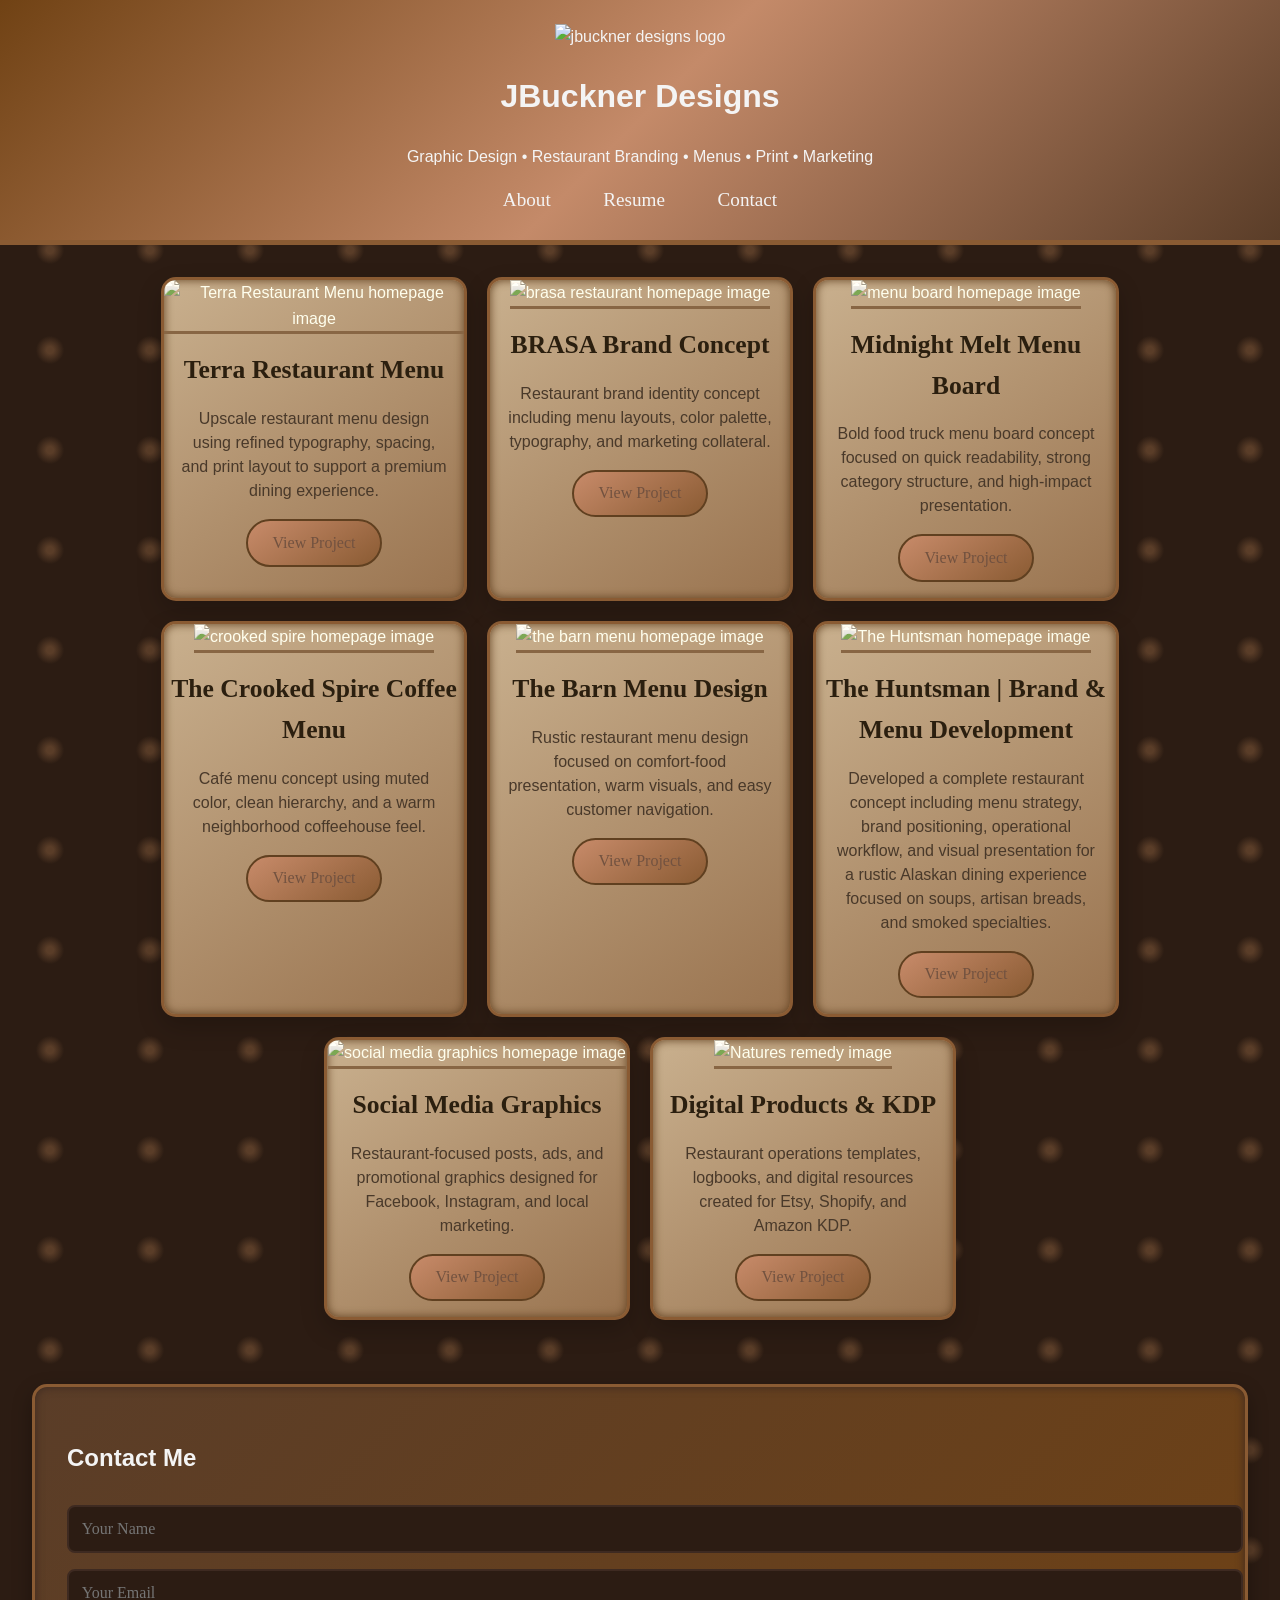
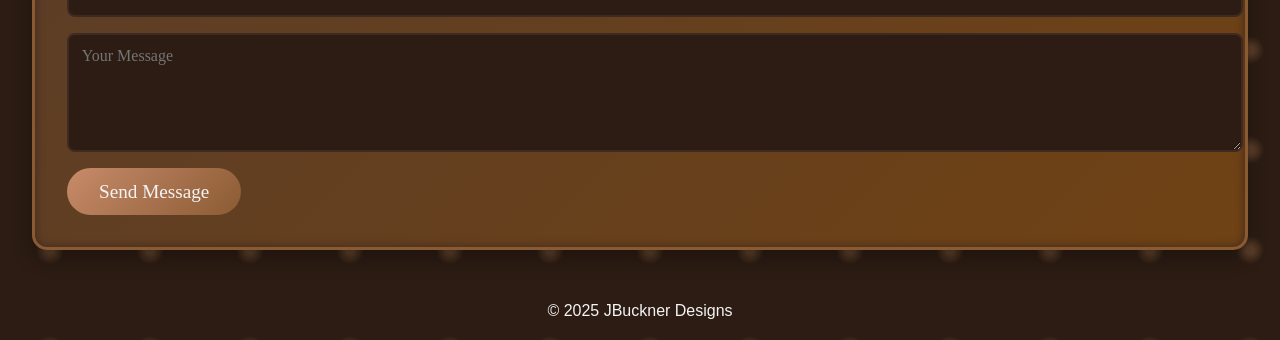
==== index.html @ bff4fa6d "Inital Portfolio upload" ====
<!DOCTYPE html>
<html lang="en">
  <head>
    <meta charset="UTF-8" />
    <meta name="viewport" content="width=device-width, initial-scale=1.0" />
    <title>Digital Showcase</title>
    <link rel="stylesheet" href="style.css" />
  </head>
  <body>
    <header>
       <img
            src="assets/images/jbuckner_designs_loog_trans.png"
            alt="jbuckner designs logo"
          />
<h1>JBuckner Designs</h1>
<p class="tagline">Graphic Design • Restaurant Branding • Menus • Print • Marketing</p>      <nav>
        <a href="about.html">About</a>
        <a href="resume.html">Resume</a>
        <a href="#contact">Contact</a>
      </nav>
    </header>
    <main>
      <div class="product-container">
        <div
          class="product-card"
          onmouseover="showInfo(event, 'info1')"
          onmouseout="hideInfo()"
        >
          <img
            src="assets/images/Copper Terra logo2.pdf.png"
            alt="Terra Restaurant Menu homepage image"
          />
          <h3>Terra Restaurant Menu</h3>
          <p>
           Upscale restaurant menu design using refined typography, spacing, and print layout to support a premium dining experience.
          </p>
          <a
           
            ><button>View Project</button></a
          >
        </div>
        <div
          class="product-card"
          onmouseover="showInfo(event, 'info2')"
          onmouseout="hideInfo()"
        >
          <img
            src="assets/images/1.png"
            alt="brasa restaurant homepage image"
          />
          <h3>BRASA Brand Concept</h3>
          <p>
            Restaurant brand identity concept including menu layouts, color palette, typography, and marketing collateral.
          </p>
          <a
            ><button>View Project</button></a
          >
        </div>
        <div
          class="product-card"
          onmouseover="showInfo(event, 'info3')"
          onmouseout="hideInfo()"
        >
          <img
            src="assets/images/MIDNIGHT MELT.png"
            alt="menu board homepage image"
          />
          <h3>Midnight Melt Menu Board</h3>
          <p>Bold food truck menu board concept focused on quick readability, strong category structure, and high-impact presentation.</p>
          <a
            ><button>View Project</button></a
          >
        </div>
        <div
          class="product-card"
          onmouseover="showInfo(event, 'info4')"
          onmouseout="hideInfo()"
        >
          <img
            src="assets/images/spire3.png"
            alt="crooked spire homepage image"
          />
          <h3>The Crooked Spire Coffee Menu</h3>
          <p>Café menu concept using muted color, clean hierarchy, and a warm neighborhood coffeehouse feel.</p>
          <a
            ><button>View Project</button></a
          >
        </div>
        <div
          class="product-card"
          onmouseover="showInfo(event, 'info5')"
          onmouseout="hideInfo()"
        >
          <img
            src="assets/images/the_barn_brunch.png"
            alt="the barn menu homepage image"
          />
          <h3>The Barn Menu Design</h3>
          <p>
            Rustic restaurant menu design focused on comfort-food presentation, warm visuals, and easy customer navigation.
          </p>
          <a
            ><button>View Project</button></a
          >
        </div>
        <div
          class="product-card"
          onmouseover="showInfo(event, 'info6')"
          onmouseout="hideInfo()"
        >
          <img
            src="assets/images/huntsmanmenu.png"
            alt="The Huntsman homepage image"/>
          <h3>The Huntsman | Brand & Menu Development</h3>
          <p>Developed a complete restaurant concept including menu strategy, brand positioning, operational workflow, and visual presentation for a rustic Alaskan dining experience focused on soups, artisan breads, and smoked specialties.</p>
          <a
            ><button>View Project</button></a
          >
        </div>
                <div
          class="product-card"
          onmouseover="showInfo(event, 'info7')"
          onmouseout="hideInfo()"
        >
          <img
            src="assets/images/social1.png"
            alt="social media graphics homepage image"
          />
          <h3>Social Media Graphics</h3>
          <p>Restaurant-focused posts, ads, and promotional graphics designed for Facebook, Instagram, and local marketing.</p>
          <a
            ><button>View Project</button></a
          >
        </div>
        <div
          class="product-card"
          onmouseover="showInfo(event, 'info8')"
          onmouseout="hideInfo()"
        >
          <img
            src="assets/images/2_Paperback cover.png"
            alt="Natures remedy image"
          />
          <h3>Digital Products & KDP</h3>
          <p>
            Restaurant operations templates, logbooks, and digital resources created for Etsy, Shopify, and Amazon KDP.
          </p>
          <a
            ><button>View Project</button></a
          >
        </div>
     

      </div>

      <div id="info-box" class="info-box"></div>

      <section id="contact">
        <h2>Contact Me</h2>
        <form action="https://formspree.io/f/your-email" method="POST">
          <input type="text" name="name" placeholder="Your Name" required />
          <input
            type="email"
            name="_replyto"
            placeholder="Your Email"
            required
          />
          <textarea
            name="message"
            placeholder="Your Message"
            rows="5"
            required
          ></textarea>
          <button type="submit">Send Message</button>
        </form>
      </section>
</div>
    </main>
    <footer>
      <p>&copy; 2025 JBuckner Designs</p>
    </footer>
    <script src="script.js"></script>
  </body>
</html>
---- style.css ----
body {
  font-family: Arial, sans-serif;
  margin: 0;
  padding: 0;
  line-height: 1.6;
  background: #2c1c13;
  background-image: radial-gradient(
      circle at center,
      #5a3d28 5%,
      transparent 20%
    ),
    url("assets/images/gear-pattern.png");
  background-size: 100px 100px, cover;
  color: #f4f4f4;
}

header {
  background: linear-gradient(135deg, #704214, #c48a69, #5a3d28);
  color: #f4f4f4;
  padding: 1.5rem;
  text-align: center;
  border-bottom: 5px solid #8a5b33;
}

header nav a {
  color: #f4f4f4;
  margin: 0 1.5rem;
  text-decoration: none;
  font-family: "Playfair Display", serif;
  font-size: 1.2rem;
}

header nav a:hover {
  color: #c48a69;
  text-shadow: 0 2px 4px rgba(0, 0, 0, 0.6);
}

.product-container {
  display: flex;
  flex-wrap: wrap;
  gap: 20px;
  justify-content: center;
  padding: 2rem;
}

.product-card {
  background: linear-gradient(145deg, #c9b08e, #99734f);
  border: 3px solid #8a5b33;
  border-radius: 15px;
  box-shadow: 0 10px 25px rgba(0, 0, 0, 0.2), 0 0 10px #604020 inset;
  overflow: hidden;
  width: 300px;
  text-align: center;
  position: relative;
  transition: transform 0.3s ease, box-shadow 0.3s ease;
}

.product-card:hover {
  transform: scale(1.05);
  box-shadow: 0 15px 35px rgba(0, 0, 0, 0.3), 0 0 20px #604020 inset;
}

.product-card img {
  width: 100%;
  height: 200px;
  object-fit: cover;
  border-bottom: 3px solid #8a5b33;
  filter: sepia(40%);
}

.product-card h3 {
  margin: 1rem 0;
  font-size: 1.6rem;
  font-family: "Cormorant Garamond", serif;
  color: #2b1f0f;
}

.product-card p {
  font-size: 1rem;
  color: #49392a;
  padding: 0 1rem;
  margin-bottom: 1rem;
  line-height: 1.5;
}

.product-card button {
  background: linear-gradient(145deg, #c88b6a, #8a5b33);
  color: #725240;
  border: 2px solid #604020;
  padding: 0.8rem 1.5rem;
  border-radius: 30px;
  font-family: "Playfair Display", serif;
  cursor: pointer;
  font-size: 1rem;
  margin-bottom: 1rem;
  transition: transform 0.3s ease, background 0.3s ease;
}

.product-card button:hover {
  background: linear-gradient(145deg, #8a5b33, #604020);
  transform: scale(1.05);
}

.product-card::before {
  content: "";
  position: absolute;
  top: 0;
  left: 0;
  width: 100%;
  height: 100%;
  background: url("assets/images/texture.png") repeat;
  opacity: 0.1;
  pointer-events: none;
  z-index: -1;
}

.info-box {
  position: absolute;
  top: 0;
  left: 250px;
  width: 300px;
  padding: 20px;
  background-color: #5a3d28; /* Match theme background */
  border: 1px solid #8a5b33; /* Match copper border */
  border-radius: 10px;
  box-shadow: 0 4px 8px rgba(0, 0, 0, 0.1);
  display: none;
  z-index: 1000;
  color: #f4f4f4; /* Light text color */
}

.info-box.visible {
  display: block;
}

.info-box h4 {
  margin-bottom: 15px;
  font-size: 1.6rem;
  color: #c48a69; /* Copper-like heading */
  font-weight: bold;
}

.info-box p {
  font-size: 1.1rem; /* Slightly larger for readability */
  color: #f4f4f4; /* Light text */
  line-height: 1.8; /* Increase line spacing */
  margin-bottom: 15px; /* Add space between paragraphs */
}

.info-box p span {
  font-weight: bold; /* Highlight important terms */
  color: #e0c18c; /* Slightly lighter color for emphasis */
}
#contact {
  background: linear-gradient(135deg, #5a3d28, #704214);
  border: 3px solid #8a5b33;
  border-radius: 15px;
  padding: 2rem;
  margin: 2rem;
  box-shadow: 0 8px 20px rgba(0, 0, 0, 0.3), inset 0 0 10px #3e2a21;
  color: #f4f4f4;
}

#contact form input,
#contact form textarea {
  width: 100%;
  padding: 0.8rem;
  margin: 0.5rem 0;
  border: 2px solid #3e2a21;
  border-radius: 8px;
  background-color: #2c1c13;
  color: #f4f4f4;
  font-family: "Cormorant Garamond", serif;
  font-size: 1rem;
}

#contact form input:focus,
#contact form textarea:focus {
  outline: none;
  border-color: #c48a69;
  box-shadow: 0 0 5px #c48a69;
}

#contact form button {
  background: linear-gradient(135deg, #c88b6a, #8a5b33);
  color: #f4f4f4;
  border: none;
  padding: 0.8rem 2rem;
  border-radius: 30px;
  font-family: "Playfair Display", serif;
  font-size: 1.2rem;
  cursor: pointer;
  transition: transform 0.3s ease, background 0.3s ease;
}

#contact form button:hover {
  background: linear-gradient(135deg, #8a5b33, #5a3d28);
  transform: translateY(-2px);
}

@media (max-width: 768px) {
  .product-card {
    width: 100%;
  }
}
footer {
  text-align: center;
  width: 100%;
  padding: 1rem 0;
}

footer p {
  margin: 0;
}
/* ABOUT PAGE */
.about-page {
  font-family: Arial, sans-serif;
  margin: 0;
  padding: 0;
  background: #2c1c13;
  background-image: radial-gradient(
      circle at center,
      rgba(90, 61, 40, 0.12) 5%,
      transparent 20%
    ),
    url("assets/images/gear-pattern.png");
  background-size: 100px 100px, cover;
  color: #f4f4f4;
  line-height: 1.7;
}

.about-page header {
  background: linear-gradient(135deg, #5a3d28, #c48a69);
  color: #fff;
  padding: 2rem;
  text-align: center;
  border-bottom: 4px solid #8a5b33;
}

.about-page header h1 {
  font-family: "Playfair Display", serif;
  font-size: 2.75rem;
  margin: 0;
}

.about-page header nav {
  margin-top: 1rem;
}

.about-page header nav a {
  color: #f4f4f4;
  margin: 0 1rem;
  text-decoration: none;
  font-size: 1.1rem;
  font-family: "Playfair Display", serif;
}

.about-page main {
  max-width: 1200px;
  width: 90%;
  margin: 3rem auto;
  padding: 5rem;}
.about-page main h2 {
  font-family: "Playfair Display", serif;
  font-size: 2.6rem;
  color: #c48a69;
  margin-bottom: 2rem;
  text-align: center;
}

.about-page main p strong {
  color: #c48a69;
}

.about-page .mission-line {
  margin-top: 3rem;
  padding: 2rem;
  border-left: 5px solid #c48a69;
  background: rgba(196, 138, 105, 0.12);
  border-radius: 12px;
}

.about-page .mission-line h3 {
  font-family: "Playfair Display", serif;
  color: #c48a69;
  font-size: 1.6rem;
  margin-top: 0;
}

.about-page .mission-line p {
  font-size: 1.35rem;
  line-height: 1.7;
  font-weight: bold;
  margin-bottom: 0;
}

.about-page footer {
  background: #333;
  color: #fff;
  text-align: center;
  padding: 1rem;
  margin-top: 2rem;
}

.about-page footer p {
  margin: 0;
  font-size: 0.9rem;
}

@media (max-width: 600px) {
  .about-page main {
    max-width: 90%;
    padding: 2rem;
  }

  .about-page header h1 {
    font-size: 2rem;
  }

  .about-page main h2 {
    font-size: 2rem;
  }

  .about-page main p {
    font-size: 1rem;
  }
}


/* General Styles for Resume Layout */
.resume-layout {
  font-family: Arial, sans-serif;
  margin: 0;
  padding: 0;
  background: #f4f4f4; /* Light background for paper-like feel */
  color: #333; /* Dark text for readability */
  line-height: 1.8;
}

.resume-layout header {
  background: #333;
  color: #fff;
  text-align: center;
  padding: 1.5rem;
}

.resume-layout header h1 {
  font-size: 2rem;
  margin: 0;
}

.resume-layout header p {
  font-size: 1rem;
  margin: 0.5rem 0;
}

.resume-layout header nav {
  margin-top: 1rem;
}

.resume-layout header nav a {
  color: #c48a69;
  margin: 0 1rem;
  text-decoration: none;
  font-size: 1rem;
}

.resume-layout header nav a:hover {
  text-decoration: underline;
}

/* Main Section */
.resume-layout main {
  max-width: 800px;
  margin: 2rem auto;
  padding: 2rem;
  background: #fff;
  border-radius: 10px;
  box-shadow: 0 4px 10px rgba(0, 0, 0, 0.1);
}

.resume-layout main h2 {
  font-size: 1.8rem;
  color: #c48a69;
  border-bottom: 2px solid #c48a69;
  padding-bottom: 0.5rem;
  margin-bottom: 1rem;
}

.resume-layout article {
  margin-bottom: 2rem;
}

.resume-layout article h3 {
  font-size: 1.5rem;
  color: #333;
  margin-bottom: 0.5rem;
}

.resume-layout article p,
.resume-layout article ul {
  margin: 0.5rem 0;
  font-size: 1rem;
}

.resume-layout article ul {
  padding-left: 1.5rem;
}

.resume-layout article ul li {
  list-style: disc;
}

/* Contact Section */
.resume-layout #contact {
  margin-top: 2rem;
}

.resume-layout #contact a {
  color: #c48a69;
  text-decoration: none;
}

.resume-layout #contact a:hover {
  text-decoration: underline;
}

/* Footer */
.resume-layout footer {
  background: #333;
  color: #fff;
  text-align: center;
  padding: 1rem;
  margin-top: 2rem;
}
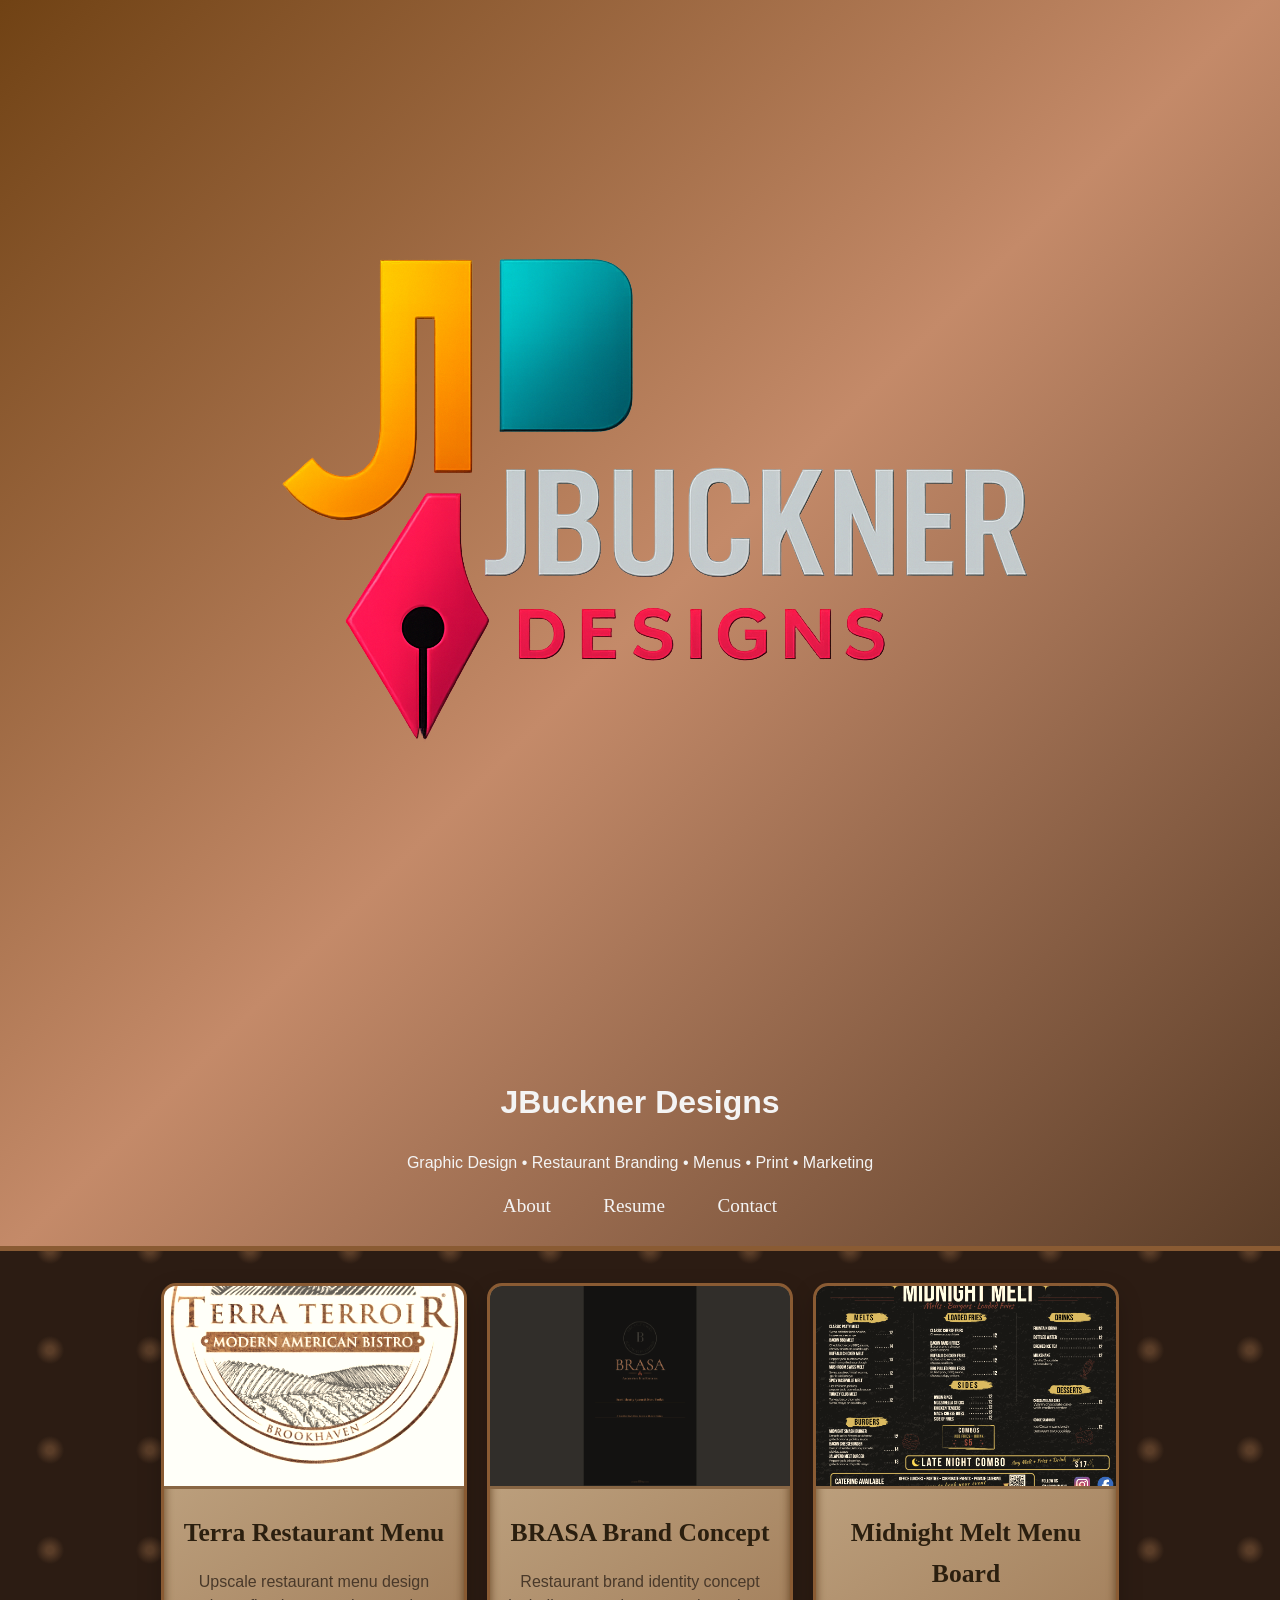
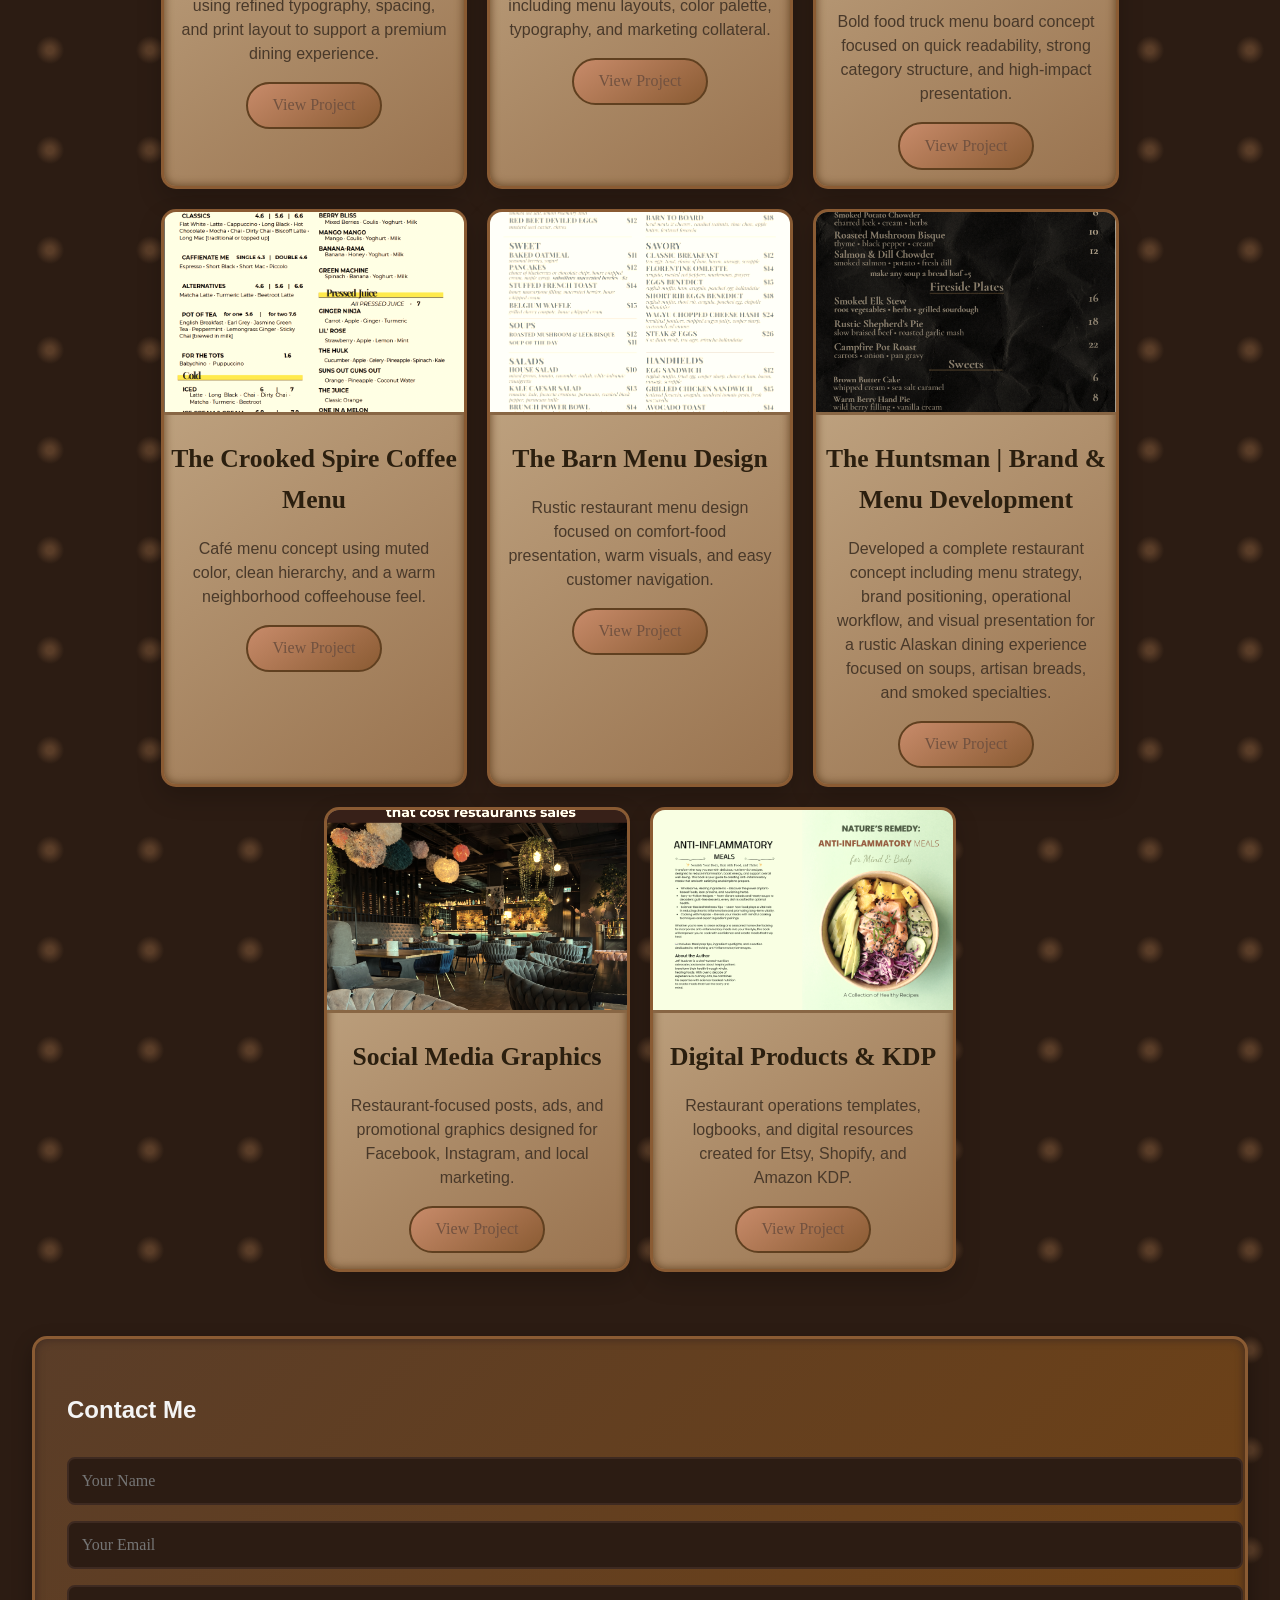
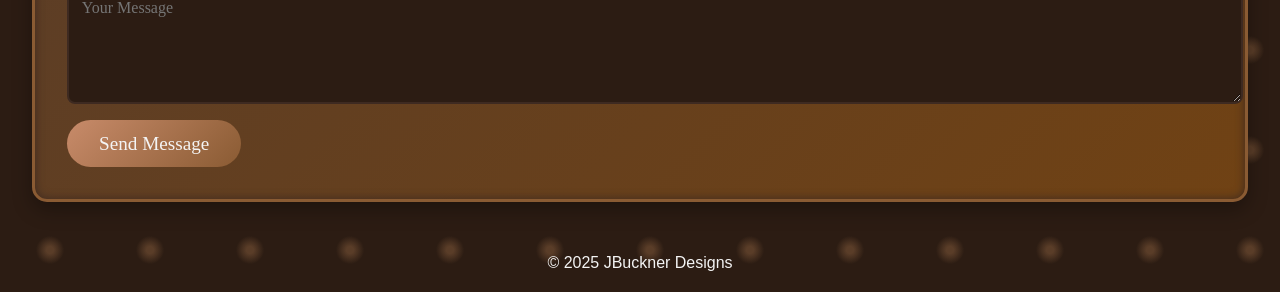
==== commit 3a7abfde: "Added Google Analytics tracking" ====
--- a/index.html
+++ b/index.html
@@ -3,8 +3,19 @@
   <head>
     <meta charset="UTF-8" />
     <meta name="viewport" content="width=device-width, initial-scale=1.0" />
+   
+    <!-- Google tag (gtag.js) -->
+<script async src="https://www.googletagmanager.com/gtag/js?id=G-4YYSWGVRE0"></script>
+<script>
+  window.dataLayer = window.dataLayer || [];
+  function gtag(){dataLayer.push(arguments);}
+  gtag('js', new Date());
+
+  gtag('config', 'G-4YYSWGVRE0');
+</script>
     <title>Digital Showcase</title>
     <link rel="stylesheet" href="style.css" />
+    <link rel="icon" type="image/png" href="assets/images/favicon.png">
   </head>
   <body>
     <header>
@@ -22,23 +33,27 @@
     <main>
       <div class="product-container">
         <div
-          class="product-card"
-          onmouseover="showInfo(event, 'info1')"
-          onmouseout="hideInfo()"
-        >
-          <img
-            src="assets/images/Copper Terra logo2.pdf.png"
-            alt="Terra Restaurant Menu homepage image"
-          />
-          <h3>Terra Restaurant Menu</h3>
-          <p>
-           Upscale restaurant menu design using refined typography, spacing, and print layout to support a premium dining experience.
-          </p>
-          <a
-           
-            ><button>View Project</button></a
-          >
-        </div>
+  class="product-card"
+  onmouseover="showInfo(event, 'info1')"
+  onmouseout="hideInfo()"
+>
+  <img
+    src="assets/images/Copper Terra logo2.pdf.png"
+    alt="Terra Restaurant Menu homepage image"
+  />
+
+  <h3>Terra Restaurant Menu</h3>
+
+  <p>
+    Upscale restaurant menu design using refined typography, spacing,
+    and print layout to support a premium dining experience.
+  </p>
+
+  <a href="view_project/terra.html">
+    <button>View Project</button>
+  </a>
+
+</div>
         <div
           class="product-card"
           onmouseover="showInfo(event, 'info2')"
@@ -92,7 +107,7 @@
           onmouseout="hideInfo()"
         >
           <img
-            src="assets/images/the_barn_brunch.png"
+            src="assets/images/The_barn_brunch.png"
             alt="the barn menu homepage image"
           />
           <h3>The Barn Menu Design</h3>
